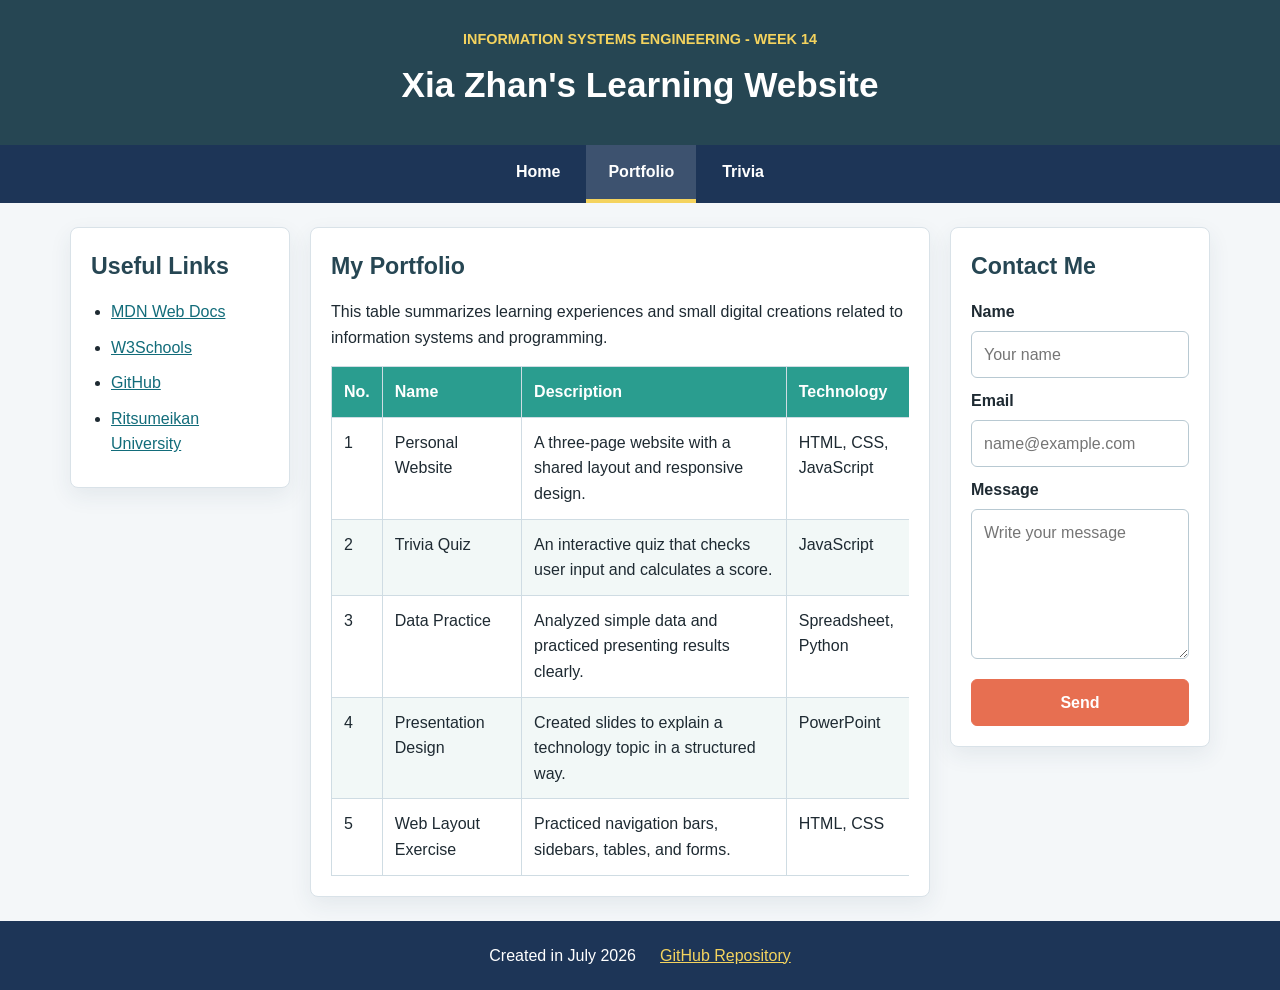
==== portfolio.html @ ddd6aa38 "Add Week 14 website" ====
<!DOCTYPE html>
<html lang="en">
<head>
  <meta charset="UTF-8">
  <meta name="viewport" content="width=device-width, initial-scale=1.0">
  <title>Xia Zhan's Learning Website | Portfolio</title>
  <link rel="stylesheet" href="style.css">
</head>
<body>
  <header class="site-header">
    <p class="eyebrow">Information Systems Engineering - Week 14</p>
    <h1>Xia Zhan's Learning Website</h1>
  </header>

  <nav class="navbar" aria-label="Main navigation">
    <a href="index.html">Home</a>
    <a href="portfolio.html" class="active">Portfolio</a>
    <a href="trivia.html">Trivia</a>
  </nav>

  <div class="page-layout">
    <aside class="left-sidebar" aria-labelledby="useful-links">
      <h2 id="useful-links">Useful Links</h2>
      <ul class="link-list">
        <li><a href="https://developer.mozilla.org/" target="_blank" rel="noopener noreferrer">MDN Web Docs</a></li>
        <li><a href="https://www.w3schools.com/" target="_blank" rel="noopener noreferrer">W3Schools</a></li>
        <li><a href="https://github.com/" target="_blank" rel="noopener noreferrer">GitHub</a></li>
        <li><a href="https://www.ritsumei.ac.jp/" target="_blank" rel="noopener noreferrer">Ritsumeikan University</a></li>
      </ul>
    </aside>

    <main class="content">
      <h2>My Portfolio</h2>
      <p>
        This table summarizes learning experiences and small digital creations
        related to information systems and programming.
      </p>

      <div class="table-wrap">
        <table>
          <thead>
            <tr>
              <th>No.</th>
              <th>Name</th>
              <th>Description</th>
              <th>Technology</th>
              <th>Date</th>
            </tr>
          </thead>
          <tbody>
            <tr>
              <td>1</td>
              <td>Personal Website</td>
              <td>A three-page website with a shared layout and responsive design.</td>
              <td>HTML, CSS, JavaScript</td>
              <td>Jul 2026</td>
            </tr>
            <tr>
              <td>2</td>
              <td>Trivia Quiz</td>
              <td>An interactive quiz that checks user input and calculates a score.</td>
              <td>JavaScript</td>
              <td>Jul 2026</td>
            </tr>
            <tr>
              <td>3</td>
              <td>Data Practice</td>
              <td>Analyzed simple data and practiced presenting results clearly.</td>
              <td>Spreadsheet, Python</td>
              <td>May 2026</td>
            </tr>
            <tr>
              <td>4</td>
              <td>Presentation Design</td>
              <td>Created slides to explain a technology topic in a structured way.</td>
              <td>PowerPoint</td>
              <td>Apr 2026</td>
            </tr>
            <tr>
              <td>5</td>
              <td>Web Layout Exercise</td>
              <td>Practiced navigation bars, sidebars, tables, and forms.</td>
              <td>HTML, CSS</td>
              <td>Mar 2026</td>
            </tr>
          </tbody>
        </table>
      </div>
    </main>

    <aside class="right-sidebar" aria-labelledby="contact-title">
      <h2 id="contact-title">Contact Me</h2>
      <form class="contact-form">
        <label for="name">Name</label>
        <input type="text" id="name" name="name" placeholder="Your name" required>

        <label for="email">Email</label>
        <input type="email" id="email" name="email" placeholder="name@example.com" required>

        <label for="message">Message</label>
        <textarea id="message" name="message" rows="5" placeholder="Write your message" required></textarea>

        <button type="submit">Send</button>
      </form>
    </aside>
  </div>

  <footer class="site-footer">
    <p>Created in July 2026</p>
    <p><a href="https://github.com/katenn0613/XIAZHANweek14.github.io" target="_blank" rel="noopener noreferrer">GitHub Repository</a></p>
  </footer>
</body>
</html>
---- style.css ----
* {
  box-sizing: border-box;
}

html {
  min-width: 320px;
}

body {
  margin: 0;
  font-family: Arial, Helvetica, sans-serif;
  line-height: 1.6;
  color: #1e2a32;
  background: #f4f7f9;
}

a {
  color: #126c7a;
}

a:hover,
a:focus {
  color: #e76f51;
}

.site-header {
  padding: 28px 20px 32px;
  text-align: center;
  color: #ffffff;
  background: #264653;
}

.site-header h1 {
  margin: 6px 0 0;
  font-size: 2.2rem;
  letter-spacing: 0;
}

.eyebrow {
  margin: 0;
  font-size: 0.9rem;
  font-weight: 700;
  text-transform: uppercase;
  color: #f4d35e;
}

.navbar {
  display: flex;
  justify-content: center;
  gap: 4px;
  padding: 0 12px;
  background: #1d3557;
}

.navbar a {
  display: inline-block;
  padding: 14px 22px;
  color: #ffffff;
  font-weight: 700;
  text-decoration: none;
  border-bottom: 4px solid transparent;
}

.navbar a:hover,
.navbar a:focus,
.navbar a.active {
  color: #ffffff;
  background: rgba(255, 255, 255, 0.14);
  border-bottom-color: #f4d35e;
}

.page-layout {
  display: grid;
  grid-template-columns: minmax(180px, 220px) minmax(0, 1fr) minmax(210px, 260px);
  gap: 20px;
  max-width: 1180px;
  margin: 24px auto;
  padding: 0 20px;
  align-items: start;
}

.left-sidebar,
.content,
.right-sidebar {
  padding: 20px;
  background: #ffffff;
  border: 1px solid #d9e2e8;
  border-radius: 8px;
  box-shadow: 0 8px 22px rgba(38, 70, 83, 0.08);
}

h2 {
  margin: 0 0 14px;
  color: #264653;
  font-size: 1.45rem;
}

h3 {
  margin: 0 0 8px;
  color: #1d3557;
  font-size: 1.05rem;
}

p {
  margin-top: 0;
}

.link-list {
  margin: 0;
  padding-left: 20px;
}

.link-list li {
  margin-bottom: 10px;
}

.intro-section {
  display: grid;
  grid-template-columns: minmax(0, 1fr) minmax(220px, 320px);
  gap: 22px;
  align-items: center;
}

.profile-image {
  width: 100%;
  max-width: 320px;
  aspect-ratio: 4 / 3;
  object-fit: cover;
  border-radius: 8px;
  border: 4px solid #edf6f9;
}

.interest-grid {
  display: grid;
  grid-template-columns: repeat(3, minmax(0, 1fr));
  gap: 14px;
  margin-top: 10px;
}

.interest-grid article {
  min-height: 150px;
  padding: 16px;
  border-left: 5px solid #2a9d8f;
  background: #f7fbfc;
}

.table-wrap {
  width: 100%;
  overflow-x: auto;
}

table {
  width: 100%;
  min-width: 680px;
  border-collapse: collapse;
  background: #ffffff;
}

th,
td {
  padding: 12px;
  border: 1px solid #cfdce3;
  text-align: left;
  vertical-align: top;
}

th {
  color: #ffffff;
  background: #2a9d8f;
}

tbody tr:nth-child(even) {
  background: #f2f8f7;
}

.contact-form label,
.quiz label {
  display: block;
  margin: 10px 0 6px;
  font-weight: 700;
}

input,
textarea,
button {
  width: 100%;
  padding: 10px 12px;
  border: 1px solid #b8c9d2;
  border-radius: 6px;
  font: inherit;
}

input:focus,
textarea:focus {
  outline: 3px solid rgba(42, 157, 143, 0.25);
  border-color: #2a9d8f;
}

textarea {
  resize: vertical;
}

button {
  min-height: 44px;
  margin-top: 12px;
  color: #ffffff;
  font-weight: 700;
  cursor: pointer;
  background: #e76f51;
  border-color: #e76f51;
}

button:hover,
button:focus {
  background: #cf573c;
}

.secondary-button {
  color: #1e2a32;
  background: #edf6f9;
  border-color: #b8c9d2;
}

.secondary-button:hover,
.secondary-button:focus {
  color: #1e2a32;
  background: #d9edf1;
}

fieldset {
  margin: 0 0 16px;
  padding: 16px;
  border: 1px solid #cfdce3;
  border-radius: 8px;
  background: #fbfdfe;
}

legend {
  padding: 0 6px;
  color: #264653;
  font-weight: 700;
}

.quiz input {
  width: auto;
  margin-right: 8px;
}

.quiz-actions {
  display: grid;
  grid-template-columns: repeat(2, minmax(0, 1fr));
  gap: 12px;
}

.quiz-result {
  min-height: 48px;
  margin: 18px 0 0;
  padding: 14px 16px;
  border-left: 5px solid #f4d35e;
  background: #fffbe6;
  font-weight: 700;
}

.site-footer {
  display: flex;
  justify-content: center;
  gap: 24px;
  flex-wrap: wrap;
  padding: 22px 20px;
  color: #ffffff;
  background: #1d3557;
}

.site-footer p {
  margin: 0;
}

.site-footer a {
  color: #f4d35e;
}

@media (max-width: 900px) {
  .page-layout {
    grid-template-columns: 1fr;
  }

  .intro-section,
  .interest-grid {
    grid-template-columns: 1fr;
  }

  .profile-image {
    max-width: 100%;
  }
}

@media (max-width: 560px) {
  .site-header h1 {
    font-size: 1.7rem;
  }

  .navbar {
    display: grid;
    grid-template-columns: 1fr;
    padding: 0;
  }

  .navbar a {
    padding: 12px;
    text-align: center;
  }

  .page-layout {
    margin: 16px auto;
    padding: 0 12px;
  }

  .left-sidebar,
  .content,
  .right-sidebar {
    padding: 16px;
  }

  .quiz-actions {
    grid-template-columns: 1fr;
  }
}
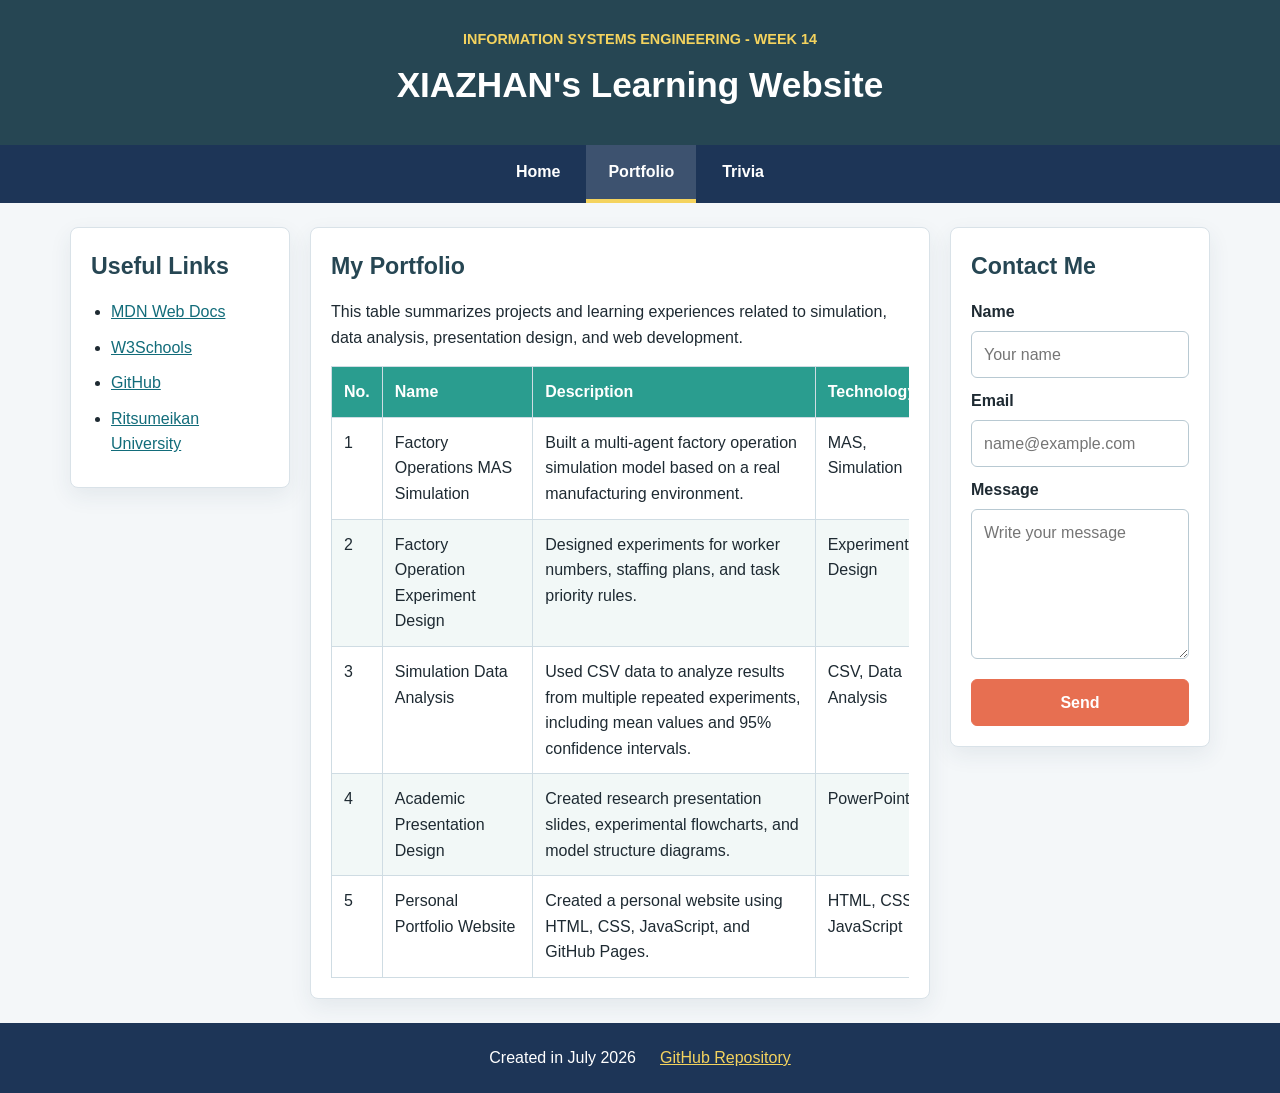
==== commit 11e9e5fc: "Update personal content" ====
--- a/portfolio.html
+++ b/portfolio.html
@@ -3,13 +3,13 @@
 <head>
   <meta charset="UTF-8">
   <meta name="viewport" content="width=device-width, initial-scale=1.0">
-  <title>Xia Zhan's Learning Website | Portfolio</title>
+  <title>XIAZHAN's Learning Website | Portfolio</title>
   <link rel="stylesheet" href="style.css">
 </head>
 <body>
   <header class="site-header">
     <p class="eyebrow">Information Systems Engineering - Week 14</p>
-    <h1>Xia Zhan's Learning Website</h1>
+    <h1>XIAZHAN's Learning Website</h1>
   </header>
 
   <nav class="navbar" aria-label="Main navigation">
@@ -32,8 +32,8 @@
     <main class="content">
       <h2>My Portfolio</h2>
       <p>
-        This table summarizes learning experiences and small digital creations
-        related to information systems and programming.
+        This table summarizes projects and learning experiences related to
+        simulation, data analysis, presentation design, and web development.
       </p>
 
       <div class="table-wrap">
@@ -50,38 +50,38 @@
           <tbody>
             <tr>
               <td>1</td>
-              <td>Personal Website</td>
-              <td>A three-page website with a shared layout and responsive design.</td>
-              <td>HTML, CSS, JavaScript</td>
-              <td>Jul 2026</td>
+              <td>Factory Operations MAS Simulation</td>
+              <td>Built a multi-agent factory operation simulation model based on a real manufacturing environment.</td>
+              <td>MAS, Simulation</td>
+              <td>2026</td>
             </tr>
             <tr>
               <td>2</td>
-              <td>Trivia Quiz</td>
-              <td>An interactive quiz that checks user input and calculates a score.</td>
-              <td>JavaScript</td>
-              <td>Jul 2026</td>
+              <td>Factory Operation Experiment Design</td>
+              <td>Designed experiments for worker numbers, staffing plans, and task priority rules.</td>
+              <td>Experiment Design</td>
+              <td>2026</td>
             </tr>
             <tr>
               <td>3</td>
-              <td>Data Practice</td>
-              <td>Analyzed simple data and practiced presenting results clearly.</td>
-              <td>Spreadsheet, Python</td>
-              <td>May 2026</td>
+              <td>Simulation Data Analysis</td>
+              <td>Used CSV data to analyze results from multiple repeated experiments, including mean values and 95% confidence intervals.</td>
+              <td>CSV, Data Analysis</td>
+              <td>2026</td>
             </tr>
             <tr>
               <td>4</td>
-              <td>Presentation Design</td>
-              <td>Created slides to explain a technology topic in a structured way.</td>
+              <td>Academic Presentation Design</td>
+              <td>Created research presentation slides, experimental flowcharts, and model structure diagrams.</td>
               <td>PowerPoint</td>
-              <td>Apr 2026</td>
+              <td>2026</td>
             </tr>
             <tr>
               <td>5</td>
-              <td>Web Layout Exercise</td>
-              <td>Practiced navigation bars, sidebars, tables, and forms.</td>
-              <td>HTML, CSS</td>
-              <td>Mar 2026</td>
+              <td>Personal Portfolio Website</td>
+              <td>Created a personal website using HTML, CSS, JavaScript, and GitHub Pages.</td>
+              <td>HTML, CSS, JavaScript</td>
+              <td>Jul 2026</td>
             </tr>
           </tbody>
         </table>
